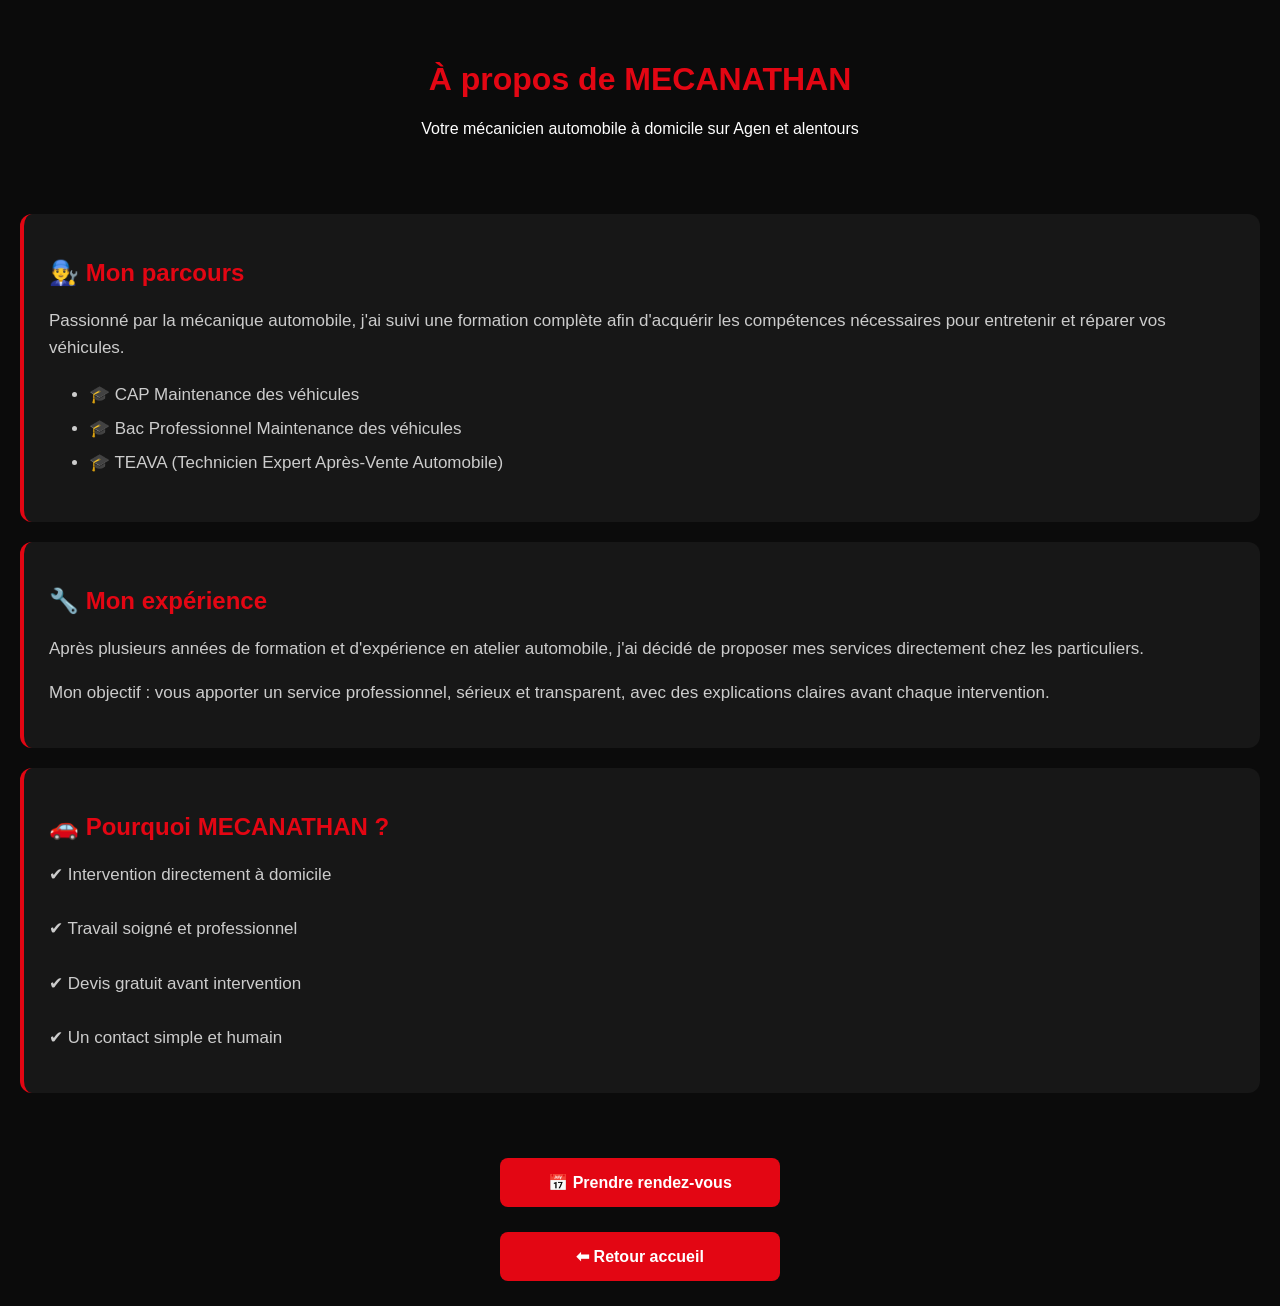
==== apropos.html @ 352b707d "Add files via upload" ====
<!DOCTYPE html>
<html lang="fr">
<head>
<meta charset="UTF-8">
<meta name="viewport" content="width=device-width, initial-scale=1.0">
<title>À propos - MECANATHAN</title>
<style>
body{
margin:0;
background:#0b0b0b;
color:white;
font-family:Arial,sans-serif;
}
header{
text-align:center;
padding:40px 20px;
}
h1,h2{
color:#e30613;
}
.container{
padding:20px;
}
.card{
background:#171717;
padding:25px;
margin-bottom:20px;
border-radius:12px;
border-left:4px solid #e30613;
}
.card p{
color:#ccc;
font-size:17px;
line-height:1.6;
}
ul{
color:#ccc;
line-height:2;
font-size:17px;
}
.btn{
display:block;
background:#e30613;
color:white;
text-align:center;
padding:15px;
margin:25px auto;
max-width:250px;
border-radius:8px;
text-decoration:none;
font-weight:bold;
}
</style>
</head>
<body>
<header>
<h1>À propos de MECANATHAN</h1>
<p>
Votre mécanicien automobile à domicile sur Agen et alentours
</p>
</header>
<div class="container">
<div class="card">
<h2>👨‍🔧 Mon parcours</h2>
<p>
Passionné par la mécanique automobile, j'ai suivi une formation complète afin d'acquérir les compétences nécessaires pour entretenir et réparer vos véhicules.
</p>
<ul>
<li>🎓 CAP Maintenance des véhicules</li>
<li>🎓 Bac Professionnel Maintenance des véhicules</li>
<li>🎓 TEAVA (Technicien Expert Après-Vente Automobile)</li>
</ul>
</div>
<div class="card">
<h2>🔧 Mon expérience</h2>
<p>
Après plusieurs années de formation et d'expérience en atelier automobile, j'ai décidé de proposer mes services directement chez les particuliers.
</p>
<p>
Mon objectif : vous apporter un service professionnel, sérieux et transparent, avec des explications claires avant chaque intervention.
</p>
</div>
<div class="card">
<h2>🚗 Pourquoi MECANATHAN ?</h2>
<p>
✔ Intervention directement à domicile<br><br>
✔ Travail soigné et professionnel<br><br>
✔ Devis gratuit avant intervention<br><br>
✔ Un contact simple et humain
</p>
</div>
</div>
<a class="btn" href="rendezvous.html">
📅 Prendre rendez-vous
</a>
<a class="btn" href="index.html">
⬅ Retour accueil
</a>
</body>
</html>
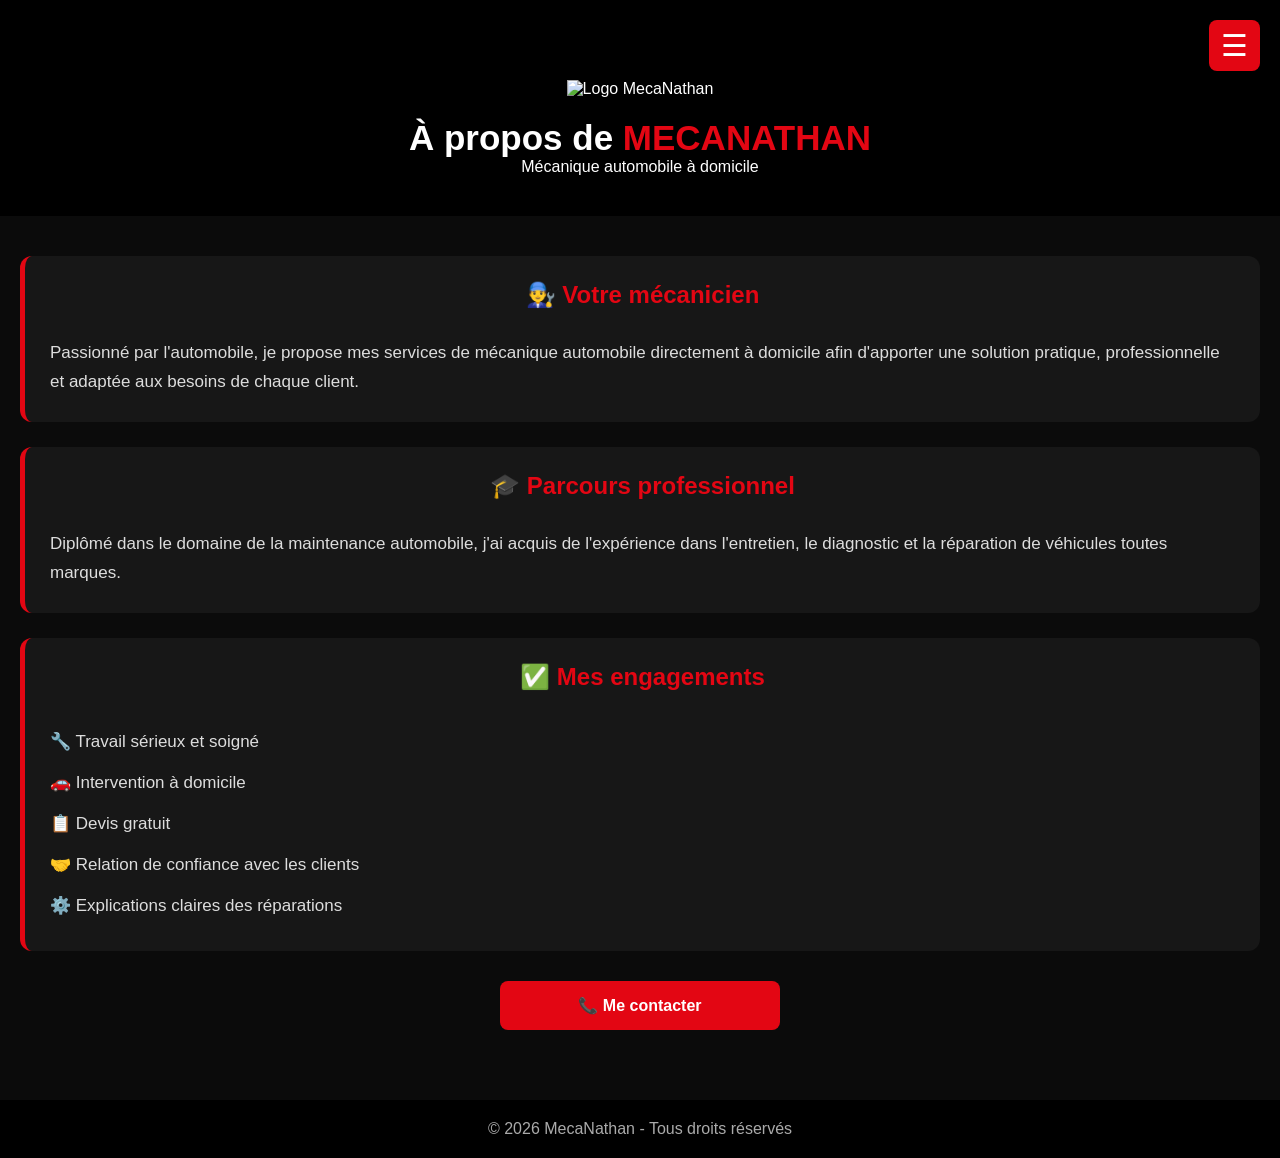
==== commit 0912bc2d: "Create apropos.html" ====
--- a/apropos.html
+++ b/apropos.html
@@ -1,100 +1,352 @@
 <!DOCTYPE html>
 <html lang="fr">
+
 <head>
+
 <meta charset="UTF-8">
 <meta name="viewport" content="width=device-width, initial-scale=1.0">
-<title>À propos - MECANATHAN</title>
+
+<title>MECANATHAN - À propos</title>
+
 <style>
+
+*{
+    margin:0;
+    padding:0;
+    box-sizing:border-box;
+    font-family:Arial,sans-serif;
+}
+
 body{
-margin:0;
-background:#0b0b0b;
-color:white;
-font-family:Arial,sans-serif;
-}
+    background:#0b0b0b;
+    color:white;
+}
+
+
+/* MENU */
+
+.menu{
+    position:fixed;
+    top:20px;
+    right:20px;
+    z-index:9999;
+}
+
+.menu button{
+    background:#e30613;
+    color:white;
+    border:none;
+    font-size:30px;
+    padding:8px 12px;
+    border-radius:8px;
+}
+
+
+#menuMobile{
+    display:none;
+    position:absolute;
+    right:0;
+    top:55px;
+    background:#161616;
+    padding:15px;
+    border-radius:10px;
+    width:220px;
+}
+
+
+#menuMobile a{
+    display:block;
+    color:white;
+    text-decoration:none;
+    padding:12px;
+    border-bottom:1px solid #333;
+}
+
+
+#menuMobile a:hover{
+    color:#e30613;
+}
+
+
+/* HEADER */
+
 header{
-text-align:center;
-padding:40px 20px;
-}
-h1,h2{
-color:#e30613;
-}
-.container{
-padding:20px;
-}
-.card{
-background:#171717;
-padding:25px;
-margin-bottom:20px;
-border-radius:12px;
-border-left:4px solid #e30613;
-}
-.card p{
-color:#ccc;
-font-size:17px;
-line-height:1.6;
-}
+    text-align:center;
+    padding:80px 20px 40px;
+    background:#000;
+}
+
+
+.logo{
+    width:180px;
+    max-width:80%;
+}
+
+
+h1{
+    margin-top:20px;
+    font-size:35px;
+}
+
+
+h1 span{
+    color:#e30613;
+}
+
+
+
+/* CONTENU */
+
+section{
+    padding:40px 20px;
+}
+
+
+h2{
+    text-align:center;
+    color:#e30613;
+    margin-bottom:30px;
+}
+
+
+.box{
+
+    background:#171717;
+    padding:25px;
+    border-radius:12px;
+    border-left:5px solid #e30613;
+    margin-bottom:25px;
+
+}
+
+
+.box p{
+
+    color:#ddd;
+    line-height:1.7;
+    font-size:17px;
+
+}
+
+
 ul{
-color:#ccc;
-line-height:2;
-font-size:17px;
-}
-.btn{
+
+    list-style:none;
+
+}
+
+
+li{
+
+    padding:10px 0;
+    color:#ddd;
+    font-size:17px;
+
+}
+
+
+
+/* BOUTON */
+
+.button{
+
 display:block;
 background:#e30613;
 color:white;
 text-align:center;
 padding:15px;
-margin:25px auto;
-max-width:250px;
+margin:30px auto;
+max-width:280px;
 border-radius:8px;
 text-decoration:none;
 font-weight:bold;
-}
+
+}
+
+
+
+footer{
+
+text-align:center;
+padding:20px;
+background:#000;
+color:#aaa;
+
+}
+
+
 </style>
+
 </head>
+
+
+
 <body>
+
+
+
+<div class="menu">
+
+<button onclick="ouvrirMenu()">☰</button>
+
+
+<nav id="menuMobile">
+
+<a href="index.html">🏠 Accueil</a>
+
+<a href="prestations.html">🔧 Prestations</a>
+
+<a href="realisations.html">📸 Réalisations</a>
+
+<a href="avis.html">⭐ Avis clients</a>
+
+<a href="apropos.html">👨‍🔧 À propos</a>
+
+<a href="contact.html">📞 Contact</a>
+
+</nav>
+
+</div>
+
+
+
+
+
 <header>
-<h1>À propos de MECANATHAN</h1>
+
+
+<img src="logo.png" class="logo" alt="Logo MecaNathan">
+
+
+<h1>À propos de <span>MECANATHAN</span></h1>
+
+
 <p>
-Votre mécanicien automobile à domicile sur Agen et alentours
+Mécanique automobile à domicile
 </p>
+
+
 </header>
-<div class="container">
-<div class="card">
-<h2>👨‍🔧 Mon parcours</h2>
+
+
+
+
+
+<section>
+
+
+<div class="box">
+
+
+<h2>👨‍🔧 Votre mécanicien</h2>
+
+
 <p>
-Passionné par la mécanique automobile, j'ai suivi une formation complète afin d'acquérir les compétences nécessaires pour entretenir et réparer vos véhicules.
+
+Passionné par l'automobile, je propose mes services de mécanique automobile directement à domicile afin d'apporter une solution pratique, professionnelle et adaptée aux besoins de chaque client.
+
 </p>
+
+
+</div>
+
+
+
+
+<div class="box">
+
+
+<h2>🎓 Parcours professionnel</h2>
+
+
+<p>
+
+Diplômé dans le domaine de la maintenance automobile, j'ai acquis de l'expérience dans l'entretien, le diagnostic et la réparation de véhicules toutes marques.
+
+</p>
+
+
+</div>
+
+
+
+
+
+<div class="box">
+
+
+<h2>✅ Mes engagements</h2>
+
+
 <ul>
-<li>🎓 CAP Maintenance des véhicules</li>
-<li>🎓 Bac Professionnel Maintenance des véhicules</li>
-<li>🎓 TEAVA (Technicien Expert Après-Vente Automobile)</li>
+
+<li>🔧 Travail sérieux et soigné</li>
+
+<li>🚗 Intervention à domicile</li>
+
+<li>📋 Devis gratuit</li>
+
+<li>🤝 Relation de confiance avec les clients</li>
+
+<li>⚙️ Explications claires des réparations</li>
+
 </ul>
+
+
 </div>
-<div class="card">
-<h2>🔧 Mon expérience</h2>
+
+
+<a class="button" href="contact.html">
+
+📞 Me contacter
+
+</a>
+
+
+
+</section>
+
+
+
+
+
+<footer>
+
 <p>
-Après plusieurs années de formation et d'expérience en atelier automobile, j'ai décidé de proposer mes services directement chez les particuliers.
+© 2026 MecaNathan - Tous droits réservés
 </p>
-<p>
-Mon objectif : vous apporter un service professionnel, sérieux et transparent, avec des explications claires avant chaque intervention.
-</p>
-</div>
-<div class="card">
-<h2>🚗 Pourquoi MECANATHAN ?</h2>
-<p>
-✔ Intervention directement à domicile<br><br>
-✔ Travail soigné et professionnel<br><br>
-✔ Devis gratuit avant intervention<br><br>
-✔ Un contact simple et humain
-</p>
-</div>
-</div>
-<a class="btn" href="rendezvous.html">
-📅 Prendre rendez-vous
-</a>
-<a class="btn" href="index.html">
-⬅ Retour accueil
-</a>
+
+</footer>
+
+
+
+
+
+<script>
+
+
+function ouvrirMenu(){
+
+let menu=document.getElementById("menuMobile");
+
+
+if(menu.style.display==="block"){
+
+menu.style.display="none";
+
+}else{
+
+menu.style.display="block";
+
+}
+
+}
+
+
+</script>
+
+
+
 </body>
-</html>+
+</html>
